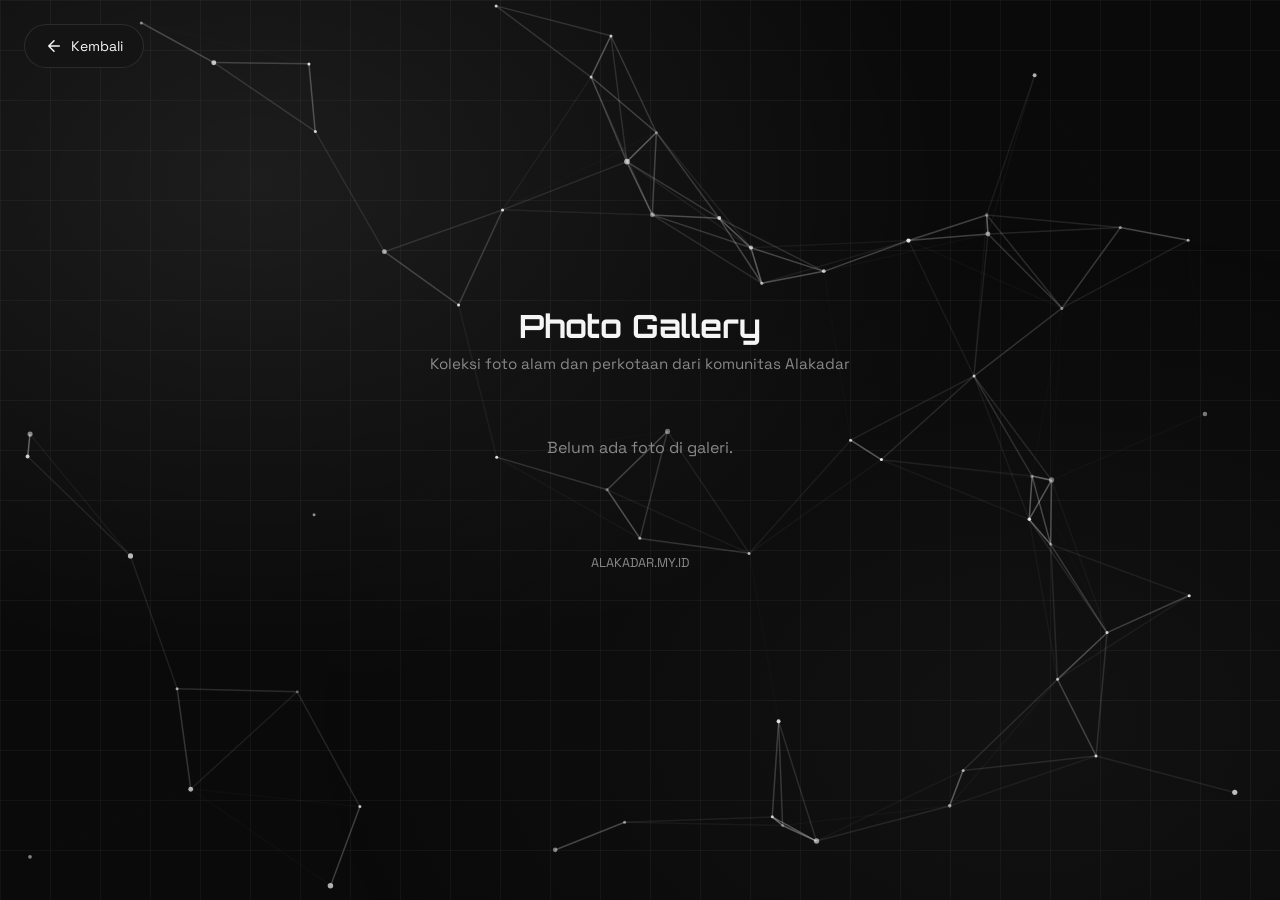
==== gallery.html @ 5e0eae5b "Add files via upload" ====
<!DOCTYPE html>
<html lang="id">
<head>
    <meta charset="UTF-8">
    <meta name="viewport" content="width=device-width, initial-scale=1.0">
    <title>ALAKADAR - Photo Gallery</title>
    <script src="https://cdn.tailwindcss.com"></script>
    <link rel="preconnect" href="https://fonts.googleapis.com">
    <link rel="preconnect" href="https://fonts.gstatic.com" crossorigin>
    <link href="https://fonts.googleapis.com/css2?family=Orbitron:wght@400;700;900&family=Space+Grotesk:wght@300;400;500;600&display=swap" rel="stylesheet">
    <link rel="stylesheet" href="styles.css">
    <link rel="icon" type="image/x-icon" href="icon.ico">
</head>
<body>
    <!-- Background Elements -->
    <div class="grid-bg"></div>
    <div class="gradient-overlay"></div>
    <canvas id="particles"></canvas>

    <!-- Back Navigation -->
    <a href="index.html" class="nav-back">
        <svg width="18" height="18" viewBox="0 0 24 24" fill="none" stroke="currentColor" stroke-width="2" stroke-linecap="round" stroke-linejoin="round">
            <path d="M19 12H5M12 19l-7-7 7-7"/>
        </svg>
        <span>Kembali</span>
    </a>

    <!-- Main Content -->
    <main class="page-wrapper">
        <div class="page-content">
            <!-- Page Title -->
            <div class="page-title">
                <h1 class="font-display fade-in stagger-1">Photo Gallery</h1>
                <p class="fade-in stagger-2">Koleksi foto alam dan perkotaan dari komunitas Alakadar</p>
            </div>

            <!-- Gallery Grid -->
            <div class="gallery-grid fade-in stagger-3" id="galleryGrid">
                <!-- Photos will be loaded here by JavaScript -->
            </div>

            <!-- Loading message -->
            <div id="loadingMessage" style="text-align: center; color: var(--muted); margin-top: 2rem;">
                Loading photos...
            </div>

            <!-- Footer -->
            <footer class="footer fade-in stagger-5">
                <p>ALAKADAR.MY.ID</p>
            </footer>
        </div>
    </main>

    <!-- Photo Modal -->
    <div id="photoModal" class="photo-modal">
        <div class="modal-content">
            <button class="modal-close" onclick="closePhotoModal()">
                <svg width="28" height="28" viewBox="0 0 24 24" fill="none" stroke="currentColor" stroke-width="2" stroke-linecap="round" stroke-linejoin="round">
                    <line x1="18" y1="6" x2="6" y2="18"></line>
                    <line x1="6" y1="6" x2="18" y2="18"></line>
                </svg>
            </button>

            <div class="modal-image-wrapper">
                <img id="modalImage" src="" alt="Photo" class="modal-image">
            </div>

            <div class="modal-info">
                <div class="modal-text-content">
                    <div>
                        <div class="modal-label">Lokasi</div>
                        <div class="modal-location" id="modalLocation">-</div>
                    </div>
                    <div>
                        <div class="modal-label">Fotografer</div>
                        <div class="modal-photographer" id="modalPhotographer">-</div>
                    </div>
                </div>
                <a id="modalDownloadBtn" href="#" download class="btn btn-primary" style="margin-top: 1rem;">
                    <svg width="20" height="20" viewBox="0 0 24 24" fill="none" stroke="currentColor" stroke-width="2" stroke-linecap="round" stroke-linejoin="round">
                        <path d="M21 15v4a2 2 0 0 1-2 2H5a2 2 0 0 1-2-2v-4"></path>
                        <polyline points="7 10 12 15 17 10"></polyline>
                        <line x1="12" y1="15" x2="12" y2="3"></line>
                    </svg>
                    Download
                </a>
            </div>
        </div>
    </div>

    <script src="script.js"></script>
    <script src="gallery-config.js"></script>
    <script src="gallery.js"></script>
</body>
</html>
---- styles.css ----
:root {
    --bg: #0a0a0a;
    --bg-secondary: #1a1a1a;
    --fg: #f5f5f5;
    --muted: #888888;
    --accent: #ffffff;
    --accent-dim: #e0e0e0;
    --accent-glow: rgba(255, 255, 255, 0.3);
    --card: rgba(20, 20, 20, 0.85);
    --border: rgba(255, 255, 255, 0.1);
    --success: #d0d0d0;
    --warning: #999999;
}

* {
    margin: 0;
    padding: 0;
    box-sizing: border-box;
}

body {
    font-family: 'Space Grotesk', sans-serif;
    background: var(--bg);
    color: var(--fg);
    min-height: 100vh;
    overflow-x: hidden;
}

.font-display {
    font-family: 'Orbitron', sans-serif;
}

/* Background Grid */
.grid-bg {
    position: fixed;
    inset: 0;
    background-image: 
        linear-gradient(rgba(255, 255, 255, 0.04) 1px, transparent 1px),
        linear-gradient(90deg, rgba(255, 255, 255, 0.04) 1px, transparent 1px);
    background-size: 50px 50px;
    animation: gridMove 25s linear infinite;
    pointer-events: none;
    z-index: 0;
}

@keyframes gridMove {
    0% { transform: translate(0, 0); }
    100% { transform: translate(50px, 50px); }
}

/* Gradient Overlay */
.gradient-overlay {
    position: fixed;
    inset: 0;
    background: 
        radial-gradient(ellipse at 20% 20%, rgba(255, 255, 255, 0.08) 0%, transparent 50%),
        radial-gradient(ellipse at 80% 80%, rgba(150, 150, 150, 0.06) 0%, transparent 50%);
    pointer-events: none;
    z-index: 1;
}

/* Particle Canvas */
#particles {
    position: fixed;
    inset: 0;
    pointer-events: none;
    z-index: 2;
}

/* Page Wrapper */
.page-wrapper {
    position: relative;
    z-index: 10;
    display: flex;
    flex-direction: column;
    align-items: center;
    justify-content: flex-start;
    padding: 1.5rem;
    min-height: 100vh;
}

.page-content {
    width: 100%;
    max-width: 1000px;
    margin: auto;
    padding: 2rem 0;
    display: flex;
    flex-direction: column;
    align-items: center;
}

/* Navigation */
.nav-back {
    position: fixed;
    top: 1.5rem;
    left: 1.5rem;
    z-index: 100;
    display: flex;
    align-items: center;
    gap: 0.5rem;
    padding: 0.75rem 1.25rem;
    background: var(--card);
    border: 1px solid var(--border);
    border-radius: 100px;
    color: var(--fg);
    font-size: 0.875rem;
    cursor: pointer;
    backdrop-filter: blur(10px);
    transition: all 0.3s ease;
    text-decoration: none;
}

.nav-back:hover {
    background: rgba(255, 255, 255, 0.15);
    border-color: var(--accent);
}

/* Brand Logo */
.brand {
    text-align: center;
    margin-bottom: 1.5rem;
    width: 100%;
}

.brand-name {
    font-size: clamp(2rem, 7vw, 4rem);
    font-weight: 900;
    letter-spacing: 0.08em;
    background: linear-gradient(135deg, var(--fg) 0%, var(--accent) 50%, var(--fg) 100%);
    background-size: 200% 200%;
    -webkit-background-clip: text;
    -webkit-text-fill-color: transparent;
    background-clip: text;
    animation: shimmer 4s ease-in-out infinite;
}

@keyframes shimmer {
    0%, 100% { background-position: 0% 50%; }
    50% { background-position: 100% 50%; }
}

/* Welcome Message */
.welcome-message {
    text-align: center;
    margin-bottom: 2.5rem;
    width: 100%;
}

.welcome-title {
    font-size: clamp(1.25rem, 4vw, 1.75rem);
    font-weight: 600;
    color: var(--fg);
    margin-bottom: 0.5rem;
}

/* Cards */
.card {
    background: var(--card);
    border: 1px solid var(--border);
    border-radius: 20px;
    padding: 1.75rem;
    backdrop-filter: blur(20px);
    transition: all 0.4s cubic-bezier(0.4, 0, 0.2, 1);
    cursor: pointer;
    position: relative;
    overflow: hidden;
}

.card::before {
    content: '';
    position: absolute;
    inset: 0;
    background: linear-gradient(135deg, rgba(255, 255, 255, 0.1) 0%, transparent 60%);
    opacity: 0;
    transition: opacity 0.3s ease;
}

.card:hover {
    border-color: rgba(255, 255, 255, 0.4);
    transform: translateY(-4px);
    box-shadow: 0 20px 60px rgba(255, 255, 255, 0.15);
}

.card:hover::before {
    opacity: 1;
}

.card.disabled {
    cursor: default;
    opacity: 0.7;
}

.card.disabled:hover {
    transform: none;
    box-shadow: none;
    border-color: var(--border);
}

.card.disabled::before {
    opacity: 0;
}

.card-icon {
    width: 56px;
    height: 56px;
    display: flex;
    align-items: center;
    justify-content: center;
    background: rgba(255, 255, 255, 0.1);
    border-radius: 16px;
    margin-bottom: 1.25rem;
    color: var(--accent);
}

.card-icon.muted {
    background: rgba(136, 136, 136, 0.15);
    color: var(--muted);
}

.card-title {
    font-size: 1.25rem;
    font-weight: 700;
    margin-bottom: 0.5rem;
}

.card-desc {
    font-size: 0.9rem;
    color: var(--muted);
    line-height: 1.5;
}

.card-arrow {
    position: absolute;
    right: 1.5rem;
    top: 50%;
    transform: translateY(-50%);
    color: var(--muted);
    transition: all 0.3s ease;
}

.card:hover .card-arrow {
    color: var(--accent);
    transform: translateY(-50%) translateX(5px);
}

.card-link {
    text-decoration: none;
    color: inherit;
}

.card-disabled {
    cursor: default;
    opacity: 0.7;
}

.card-badge {
    position: absolute;
    top: 1.25rem;
    right: 1.25rem;
    padding: 0.35rem 0.75rem;
    background: rgba(153, 153, 153, 0.15);
    border: 1px solid rgba(153, 153, 153, 0.3);
    border-radius: 100px;
    font-size: 0.7rem;
    font-weight: 600;
    color: var(--warning);
    letter-spacing: 0.05em;
    text-transform: uppercase;
}

/* Buttons */
.btn {
    display: inline-flex;
    align-items: center;
    justify-content: center;
    gap: 0.75rem;
    padding: 1rem 1.75rem;
    border-radius: 14px;
    font-family: 'Space Grotesk', sans-serif;
    font-weight: 600;
    font-size: 0.95rem;
    cursor: pointer;
    transition: all 0.3s ease;
    text-decoration: none;
    border: none;
    outline: none;
    position: relative;
    overflow: hidden;
}

.btn:focus-visible {
    outline: 2px solid var(--accent);
    outline-offset: 3px;
}

.btn-primary {
    background: linear-gradient(135deg, var(--accent) 0%, var(--accent-dim) 100%);
    color: var(--bg);
}

.btn-primary:hover {
    transform: translateY(-2px);
    box-shadow: 0 15px 40px var(--accent-glow);
}

.btn-primary:active {
    transform: translateY(0);
}

/* IP Box */
.ip-container {
    margin-top: 1.5rem;
    width: 100%;
    max-width: 500px;
}

.ip-box {
    display: flex;
    align-items: center;
    justify-content: space-between;
    gap: 1rem;
    padding: 1.25rem 1.5rem;
    background: rgba(255, 255, 255, 0.05);
    border: 1px solid var(--border);
    border-radius: 14px;
    transition: all 0.3s ease;
}

.ip-box:hover {
    border-color: rgba(255, 255, 255, 0.4);
    background: rgba(255, 255, 255, 0.08);
}

.ip-label {
    font-size: 0.75rem;
    color: var(--muted);
    text-transform: uppercase;
    letter-spacing: 0.1em;
    margin-bottom: 0.25rem;
}

.ip-text {
    font-family: 'Orbitron', monospace;
    font-size: clamp(1rem, 3vw, 1.25rem);
    font-weight: 700;
    color: var(--accent);
}

.copy-btn {
    padding: 0.625rem;
    background: transparent;
    border: 1px solid var(--border);
    border-radius: 10px;
    color: var(--muted);
    cursor: pointer;
    transition: all 0.25s ease;
    flex-shrink: 0;
}

.copy-btn:hover {
    background: var(--accent);
    color: var(--bg);
    border-color: var(--accent);
}

.copy-btn.copied {
    background: var(--success);
    border-color: var(--success);
    color: var(--bg);
}

/* Features Grid */
.features-grid {
    display: grid;
    grid-template-columns: repeat(2, 1fr);
    gap: 1rem;
    margin-top: 1.5rem;
    width: 100%;
    max-width: 500px;
}

@media (max-width: 500px) {
    .features-grid {
        grid-template-columns: 1fr;
    }
}

.feature-item {
    display: flex;
    align-items: center;
    gap: 0.875rem;
    padding: 1rem 1.25rem;
    background: var(--card);
    border: 1px solid var(--border);
    border-radius: 14px;
    transition: all 0.3s ease;
}

.feature-item:hover {
    border-color: rgba(255, 255, 255, 0.3);
    transform: translateX(5px);
}

.feature-icon {
    width: 40px;
    height: 40px;
    display: flex;
    align-items: center;
    justify-content: center;
    background: rgba(255, 255, 255, 0.1);
    border-radius: 10px;
    color: var(--accent);
    flex-shrink: 0;
}

.feature-text {
    font-size: 0.9rem;
    font-weight: 500;
}

/* Status Badge */
.status-badge {
    display: inline-flex;
    align-items: center;
    gap: 0.5rem;
    padding: 0.5rem 1rem;
    background: rgba(208, 208, 208, 0.1);
    border: 1px solid rgba(208, 208, 208, 0.3);
    border-radius: 100px;
    font-size: 0.8rem;
    color: var(--success);
}

.status-dot {
    width: 8px;
    height: 8px;
    background: var(--success);
    border-radius: 50%;
    animation: pulse 2s ease-in-out infinite;
}

@keyframes pulse {
    0%, 100% { opacity: 1; transform: scale(1); }
    50% { opacity: 0.6; transform: scale(1.3); }
}

/* Info Section */
.info-section {
    margin-top: 1.5rem;
    padding: 1.5rem;
    background: var(--card);
    border: 1px solid var(--border);
    border-radius: 16px;
    width: 100%;
    max-width: 500px;
}

.info-title {
    font-size: 0.8rem;
    color: var(--muted);
    text-transform: uppercase;
    letter-spacing: 0.15em;
    margin-bottom: 1rem;
}

.info-text {
    font-size: 0.95rem;
    color: var(--fg);
    line-height: 1.7;
}

.info-text strong {
    color: var(--accent);
}

/* Page Title */
.page-title {
    text-align: center;
    margin-bottom: 2rem;
    width: 100%;
}

.page-title h1 {
    font-size: clamp(1.5rem, 5vw, 2rem);
    font-weight: 700;
    margin-bottom: 0.5rem;
}

.page-title p {
    font-size: 0.95rem;
    color: var(--muted);
}

/* Entrance Animations */
.fade-in {
    opacity: 0;
    transform: translateY(20px);
    animation: fadeIn 0.6s ease forwards;
}

@keyframes fadeIn {
    to {
        opacity: 1;
        transform: translateY(0);
    }
}

.stagger-1 { animation-delay: 0.1s; }
.stagger-2 { animation-delay: 0.2s; }
.stagger-3 { animation-delay: 0.3s; }
.stagger-4 { animation-delay: 0.4s; }
.stagger-5 { animation-delay: 0.5s; }
.stagger-6 { animation-delay: 0.6s; }

/* Footer */
.footer {
    text-align: center;
    margin-top: 2.5rem;
    padding: 1.5rem;
    color: var(--muted);
    font-size: 0.8rem;
    width: 100%;
}

/* Menu Grid - 3 columns - FIXED CENTERING */
.menu-grid {
    display: grid;
    grid-template-columns: repeat(3, 1fr);
    gap: 1.25rem;
    width: 100%;
    max-width: 900px;
    margin: 0 auto;
}

@media (max-width: 900px) {
    .menu-grid {
        grid-template-columns: repeat(2, 1fr);
        max-width: 600px;
    }
}

@media (max-width: 640px) {
    .menu-grid {
        grid-template-columns: 1fr;
        max-width: 320px;
    }
}

/* Bedrock Note */
.bedrock-note {
    display: flex;
    align-items: flex-start;
    gap: 0.75rem;
    padding: 1rem;
    background: rgba(153, 153, 153, 0.08);
    border: 1px solid rgba(153, 153, 153, 0.2);
    border-radius: 12px;
    margin-top: 1rem;
}

.bedrock-note svg {
    color: var(--warning);
    flex-shrink: 0;
    margin-top: 2px;
}

.bedrock-note-text {
    font-size: 0.85rem;
    color: var(--fg);
    line-height: 1.5;
}

/* Reduced Motion */
@media (prefers-reduced-motion: reduce) {
    *, *::before, *::after {
        animation-duration: 0.01ms !important;
        animation-iteration-count: 1 !important;
        transition-duration: 0.01ms !important;
    }
}

/* Coming Soon */
.coming-soon-container {
    text-align: center;
    padding: 3rem 2rem;
    max-width: 600px;
    margin: 2rem auto;
}

.coming-soon-icon {
    width: 100px;
    height: 100px;
    display: flex;
    align-items: center;
    justify-content: center;
    background: rgba(255, 255, 255, 0.08);
    border: 1px solid var(--border);
    border-radius: 20px;
    margin: 0 auto 2rem;
    color: var(--accent);
}

.coming-soon-title {
    font-size: 2rem;
    font-weight: 700;
    margin-bottom: 1rem;
    color: var(--fg);
}

.coming-soon-text {
    font-size: 1rem;
    color: var(--muted);
    line-height: 1.7;
}

/* Gallery Styles */
.gallery-grid {
    display: grid;
    grid-template-columns: repeat(3, 1fr);
    gap: 1.5rem;
    width: 100%;
    max-width: 1200px;
    margin: 2rem auto;
}

@media (max-width: 1024px) {
    .gallery-grid {
        grid-template-columns: repeat(2, 1fr);
        max-width: 800px;
    }
}

@media (max-width: 640px) {
    .gallery-grid {
        grid-template-columns: 1fr;
        max-width: 100%;
    }
}

.photo-card {
    position: relative;
    cursor: pointer;
    border-radius: 16px;
    overflow: hidden;
    transition: all 0.3s ease;
    height: 300px;
    background: var(--card);
    border: 1px solid var(--border);
}

.photo-card:hover {
    transform: translateY(-4px);
    border-color: rgba(255, 255, 255, 0.3);
    box-shadow: 0 20px 50px rgba(0, 0, 0, 0.5);
}

.photo-card-image-wrapper {
    width: 100%;
    height: 100%;
    overflow: hidden;
    position: relative;
}

.photo-card-image {
    width: 100%;
    height: 100%;
    object-fit: cover;
    transition: transform 0.3s ease;
}

.photo-card:hover .photo-card-image {
    transform: scale(1.05);
}

.photo-card-overlay {
    position: absolute;
    inset: 0;
    background: rgba(0, 0, 0, 0.6);
    display: flex;
    align-items: center;
    justify-content: center;
    opacity: 0;
    transition: opacity 0.3s ease;
    color: white;
}

.photo-card:hover .photo-card-overlay {
    opacity: 1;
}

.photo-card-info {
    position: absolute;
    bottom: 0;
    left: 0;
    right: 0;
    padding: 1rem;
    background: linear-gradient(to top, rgba(0, 0, 0, 0.8), transparent);
    display: flex;
    justify-content: space-between;
    align-items: flex-end;
}

.photo-card-photographer {
    font-size: 0.85rem;
    color: var(--fg);
    font-weight: 600;
    flex: 1;
}

.photo-card-location {
    font-size: 0.8rem;
    color: var(--muted);
    text-align: right;
    flex: 1;
}

/* Photo Modal */
.photo-modal {
    position: fixed;
    inset: 0;
    background: rgba(0, 0, 0, 0.95);
    backdrop-filter: blur(5px);
    display: flex;
    align-items: center;
    justify-content: center;
    z-index: 1000;
    opacity: 0;
    visibility: hidden;
    transition: opacity 0.3s ease, visibility 0.3s ease;
    padding: 1.5rem;
}

.photo-modal.active {
    opacity: 1;
    visibility: visible;
}

.modal-content {
    position: relative;
    background: var(--bg);
    border: 1px solid var(--border);
    border-radius: 20px;
    max-width: 900px;
    width: 100%;
    max-height: 90vh;
    overflow-y: auto;
    display: flex;
    flex-direction: column;
}

.modal-close {
    position: absolute;
    top: 1.5rem;
    right: 1.5rem;
    z-index: 1001;
    background: rgba(0, 0, 0, 0.5);
    border: 1px solid var(--border);
    border-radius: 50%;
    width: 48px;
    height: 48px;
    display: flex;
    align-items: center;
    justify-content: center;
    cursor: pointer;
    color: var(--fg);
    transition: all 0.3s ease;
}

.modal-close:hover {
    background: rgba(255, 255, 255, 0.1);
    border-color: var(--accent);
}

.modal-image-wrapper {
    width: 100%;
    max-height: 60vh;
    overflow: hidden;
    display: flex;
    align-items: center;
    justify-content: center;
}

.modal-image {
    width: 100%;
    height: 100%;
    object-fit: contain;
    max-height: 60vh;
}

.modal-info {
    padding: 2rem 1.5rem 1.5rem;
    border-top: 1px solid var(--border);
}

.modal-text-content {
    display: flex;
    justify-content: space-between;
    gap: 2rem;
    margin-bottom: 1rem;
}

.modal-text-content > div {
    flex: 1;
}

.modal-label {
    font-size: 0.75rem;
    color: var(--muted);
    text-transform: uppercase;
    letter-spacing: 0.1em;
    margin-bottom: 0.5rem;
}

.modal-location {
    font-size: 1rem;
    color: var(--fg);
    font-weight: 600;
}

.modal-photographer {
    font-size: 1rem;
    color: var(--fg);
    font-weight: 600;
}

@media (max-width: 768px) {
    .modal-content {
        max-width: 100%;
        border-radius: 12px;
    }

    .modal-image-wrapper {
        max-height: 50vh;
    }

    .modal-image {
        max-height: 50vh;
    }

    .modal-info {
        padding: 1.5rem;
    }

    .modal-text-content {
        flex-direction: column;
        gap: 1rem;
    }

    .modal-close {
        width: 40px;
        height: 40px;
        top: 1rem;
        right: 1rem;
    }
}

@media (max-width: 640px) {
    .nav-back {
        top: 1rem;
        left: 1rem;
        padding: 0.625rem 1rem;
    }
    
    .card {
        padding: 1.5rem;
    }
    
    .card-arrow {
        display: none;
    }
    
    .ip-box {
        flex-wrap: wrap;
    }
    
    .page-content {
        padding: 4rem 0 2rem;
    }

    .card-badge {
        position: static;
        display: inline-block;
        margin-bottom: 0.75rem;
    }
}
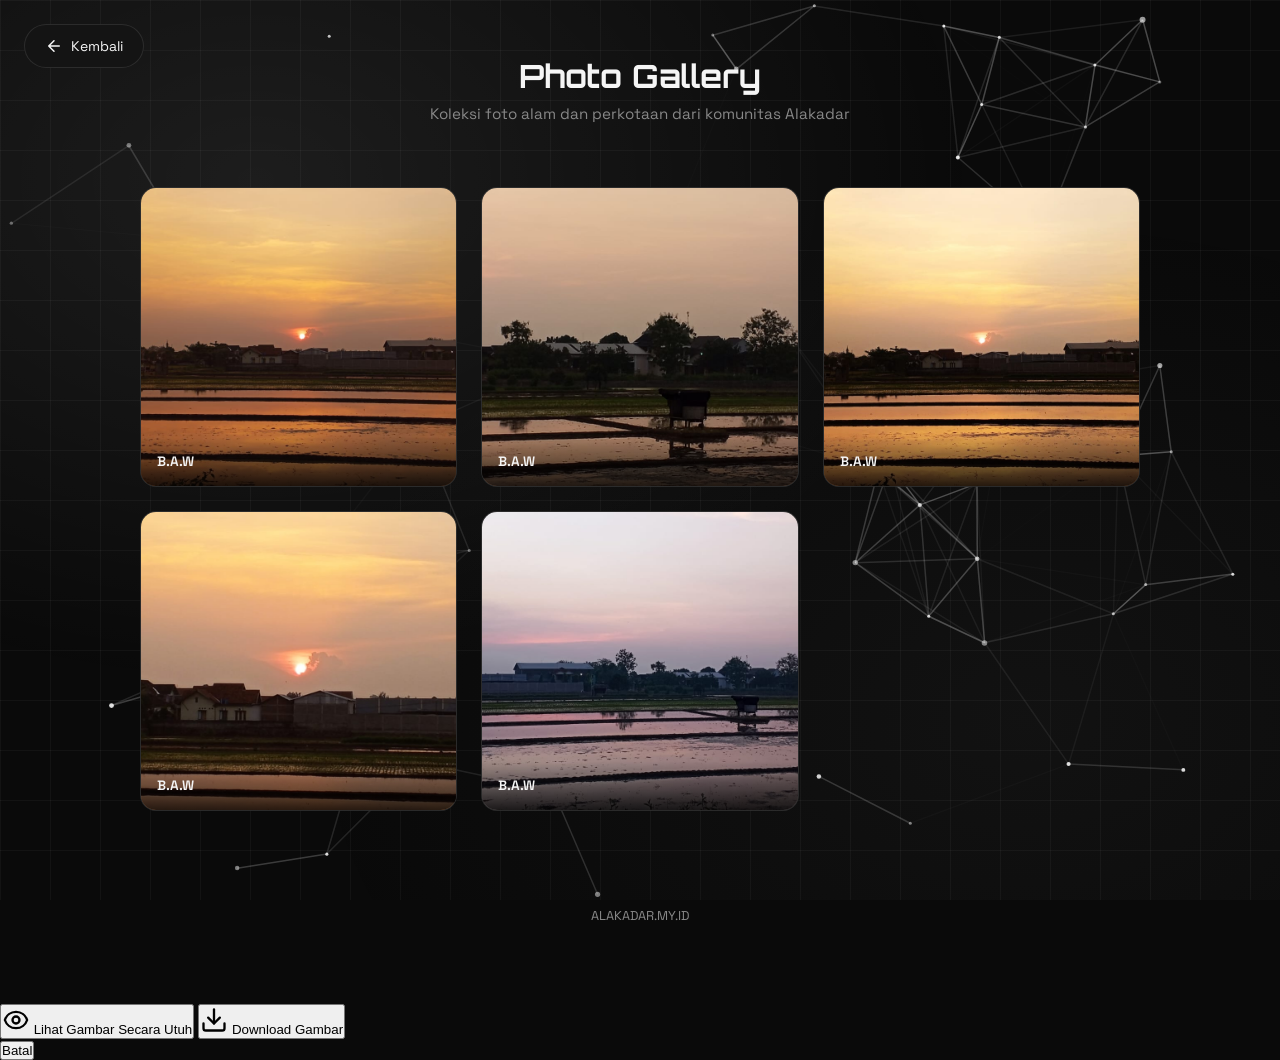
==== commit bf4798e7: "Add files via upload" ====
--- a/gallery.html
+++ b/gallery.html
@@ -51,7 +51,7 @@
         </div>
     </main>
 
-    <!-- Photo Modal -->
+    <!-- Photo Modal (tetap sama) -->
     <div id="photoModal" class="photo-modal">
         <div class="modal-content">
             <button class="modal-close" onclick="closePhotoModal()">
@@ -88,6 +88,42 @@
         </div>
     </div>
 
+    <!-- OPTIONS MENU BARU -->
+    <div id="optionsMenu" class="hidden fixed inset-0 bg-black/70 flex items-center justify-center z-[100]" 
+         onclick="if(event.target.id === 'optionsMenu') hideOptionsMenu()">
+        <div onclick="event.stopImmediatePropagation()" 
+             class="bg-zinc-900 rounded-3xl shadow-2xl max-w-sm w-full mx-4 overflow-hidden">
+            <div class="p-1">
+                <!-- Lihat Utuh -->
+                <button onclick="selectOption('view')" 
+                        class="w-full flex items-center gap-x-4 px-6 py-6 hover:bg-zinc-800 rounded-3xl text-white text-left transition-colors">
+                    <svg xmlns="http://www.w3.org/2000/svg" width="28" height="28" viewBox="0 0 24 24" fill="none" stroke="currentColor" stroke-width="2" stroke-linecap="round" stroke-linejoin="round">
+                        <path d="M15 12a3 3 0 11-6 0 3 3 0 016 0z"/>
+                        <path d="M2.458 12C3.732 7.943 7.523 5 12 5 16.477 5 20.268 7.943 21.542 12 20.268 16.057 16.477 19 12 19 7.523 19 3.732 16.057 2.458 12z"/>
+                    </svg>
+                    <span class="font-medium text-lg">Lihat Gambar Secara Utuh</span>
+                </button>
+                
+                <!-- Download -->
+                <button onclick="selectOption('download')" 
+                        class="w-full flex items-center gap-x-4 px-6 py-6 hover:bg-zinc-800 rounded-3xl text-white text-left transition-colors">
+                    <svg width="28" height="28" viewBox="0 0 24 24" fill="none" stroke="currentColor" stroke-width="2" stroke-linecap="round" stroke-linejoin="round">
+                        <path d="M21 15v4a2 2 0 0 1-2 2H5a2 2 0 0 1-2-2v-4"></path>
+                        <polyline points="7 10 12 15 17 10"></polyline>
+                        <line x1="12" y1="15" x2="12" y2="3"></line>
+                    </svg>
+                    <span class="font-medium text-lg">Download Gambar</span>
+                </button>
+            </div>
+            <div class="border-t border-zinc-700">
+                <button onclick="hideOptionsMenu()" 
+                        class="w-full py-5 text-zinc-400 hover:text-white font-medium text-sm">
+                    Batal
+                </button>
+            </div>
+        </div>
+    </div>
+
     <script src="script.js"></script>
     <script src="gallery-config.js"></script>
     <script src="gallery.js"></script>
